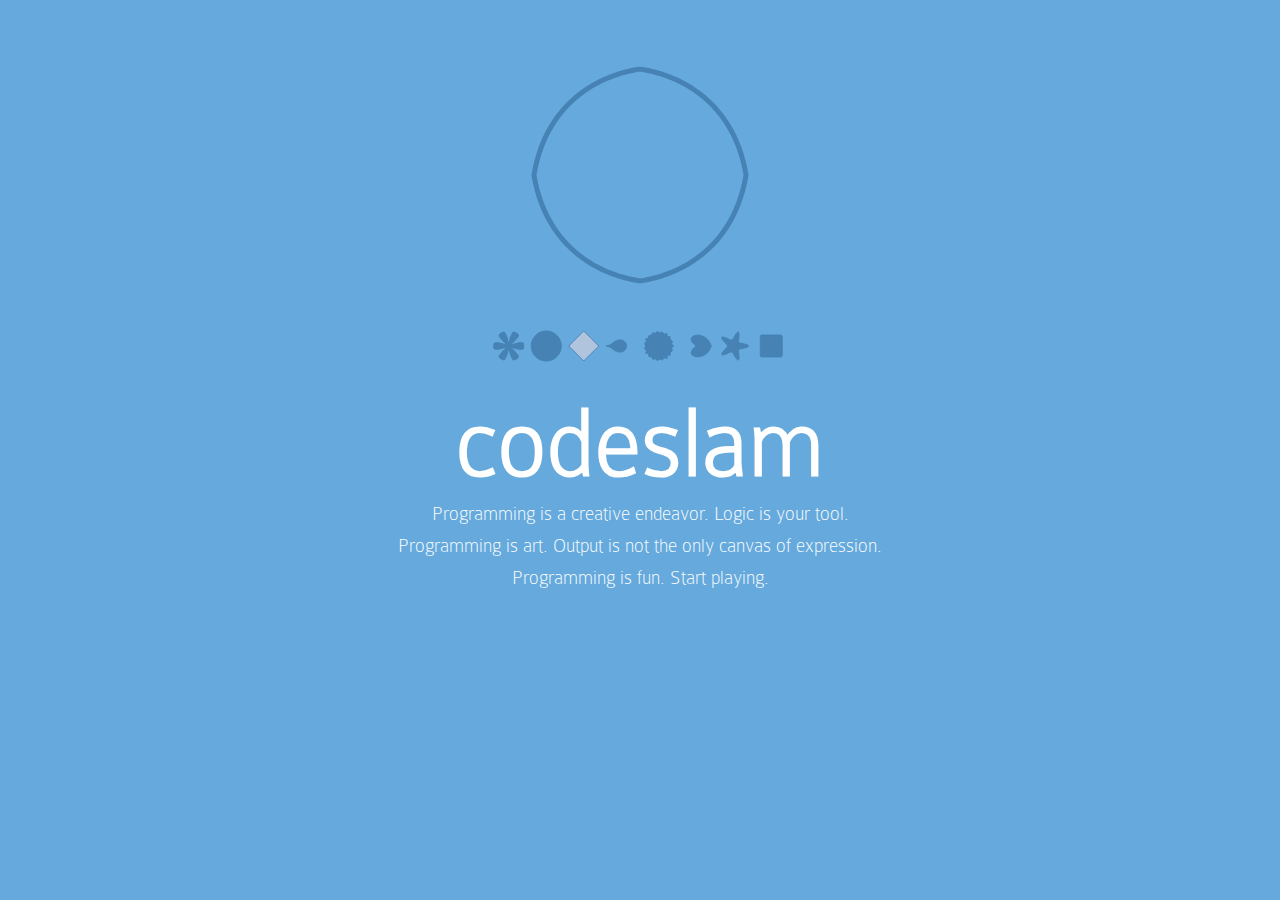
==== index.html @ 7a0880fe "expose credit2" ====
<!--
top animation modified from the following blocks using d3.js
http://bl.ocks.org/mbostock/1021103
http://bl.ocks.org/mbostock/1020902
http://bl.ocks.org/mbostock/3081153
-->

<!DOCTYPE html>
<html lang="en">

<head>

    <meta charset="utf-8">
    <meta http-equiv="X-UA-Compatible" content="IE=edge">
    <meta name="viewport" content="width=device-width,initial-scale=1">
    <meta name="description" content="">
    <meta name="author" content="">

    <title>codeslam</title>
    <link href="css/bootstrap.min.css" rel="stylesheet">
    <link href="css/grayscale.css" rel="stylesheet">
    <link href="font-awesome/css/font-awesome.min.css" rel="stylesheet" type="text/css">

    <!-- HTML5 Shim and Respond.js IE8 support of HTML5 elements and media queries -->
    <!-- WARNING: Respond.js doesn't work if you view the page via file:// -->
    <!--[if lt IE 9]>
        <script src="https://oss.maxcdn.com/libs/html5shiv/3.7.0/html5shiv.js"></script>
        <script src="https://oss.maxcdn.com/libs/respond.js/1.4.2/respond.min.js"></script>
    <![endif]-->

</head>

<body id="page-top" data-spy="scroll" data-target=".navbar-fixed-top">

  <!--<nav class="navbar navbar-custom navbar-fixed-top" role="navigation">
        <div class="container">
            <div class="navbar-header">

                <button type="button" class="navbar-toggle" data-toggle="collapse" data-target=".navbar-main-collapse">
                    <i class="fa fa-bars"></i>
                </button>
                <a id="main" class="navbar-brand page-scroll" href="#">
                    codeslam
                </a>


            </div>



            <div class="collapse navbar-collapse navbar-right navbar-main-collapse">
                <ul class="nav navbar-nav">
                    <li class="hidden active">
                        <a href="#page-top"></a>
                    </li>
                    <li>
                        <a class="page-scroll" href="#" id="log">.log()</a>
                    </li>


                </ul>
            </div>



        </div>

    </nav> -->

<div class="main">
<svg class="intro-svg"></svg>
    <section class="intro">

        <div class="intro-body">
            <div class="container">
              <div class="row">
                <div class="col-md-12">
                  <svg class="small"></svg>
                </div>
              </div>
              <div class="row">
                  <div class="col-md-12">
                      <div id="controls">
                      </div>
                  </div>
              </div>
                <div class="row">
                    <div class="col-md-12">
                        <h1 class="brand-heading">codeslam</h1>
                        <!--<p class="intro-text"><span data-container="body" data-toggle="popover" data-placement="bottom"
                          data-content="stop taking coding so seriously. have fun.">interactive code experiences</span></p>-->
                          <div class="intro-text-no"></div>

                    </div>
                </div>

                <div class="row stuff" style="">
                  <div class="col-md-12">
                    <p>
                      Programming is a creative endeavor.  Logic is your tool.
                      <br>
                      Programming is art.  Output is not the only canvas of expression.
                      <br>
                      Programming is fun.  Start playing.
                    </p>
                  </div>
                </div>

                <div class="row stuff" style="display:none;">
                  <div class="col-md-12">
                      <p>If you are interested in making code fun, email me <a href="mailto:geo@codeslam.io">geo@codeslam.io</a></p>
                    <p>Sign up with your email to find out when codeslams are here.</p>
                    <!-- Begin MailChimp Signup Form -->
<link href="//cdn-images.mailchimp.com/embedcode/slim-081711.css" rel="stylesheet" type="text/css">
<style type="text/css">
#mc_embed_signup input.button {
  width: auto;
  height: 46px;
  background: #FFDA6C;
  font-family: inherit;
  font-weight: bold;
  color: grey;
  letter-spacing: 1px;
  border-radius: 0 5px 5px 0;
  cursor: pointer;
  transition: background .3s ease-in-out;
  display: inline-block;
  margin:0 auto;
  clear:none;

}
#mc_embed_signup .button:hover {
  background-color:lightsteelblue;
}
#mc_embed_signup{
  text-align: center;
  min-width:300px;
}
#mc_embed_signup input.email{
  max-width:200px;
  width: 75%;
  background: #FDFCFB;
  font-family: inherit;
  color: #737373;
  letter-spacing: 1px;
  text-indent: 5%;
  border-radius: 5px 0 0 5px;
  height: 46px;
  display: inline-block;
  margin:0 auto;
  clear:none;
  border: 1px solid #FFDA6C;
}

input:focus {
  outline: none;
  outline: 1px solid #FFDA6C;
  box-shadow: 0 0 2px #FFDA6C;
}

#mc_embed_signup {
  padding:0;
  margin:0 auto;
  align-items: center;
  text-align:center;
  width:50%;
}
#mc_embed_signup form {
  padding:0;
  margin:0 auto;
  text-align:center;
}
footer {
  height:50px;
}
/* Add your own MailChimp form style overrides in your site stylesheet or in this style block.
   We recommend moving this block and the preceding CSS link to the HEAD of your HTML file. */
</style>
<div  id="mc_embed_signup">
<form action="//codeslam.us11.list-manage.com/subscribe/post?u=e2e5a04852a30d93a8734a602&amp;id=2d6df73d73" method="post" id="mc-embedded-subscribe-form" name="mc-embedded-subscribe-form" class="validate" target="_blank" novalidate>
  <span style="float:left;position: absolute; left: -5000px;">
    <input type="text" name="b_e2e5a04852a30d93a8734a602_2d6df73d73" tabindex="-1" value="">
  </span>
<input type="email" value="" name="EMAIL" class="email" id="mce-EMAIL" placeholder="email" required>

  <input type="submit" value="Subscribe" name="subscribe" id="mc-embedded-subscribe" class="button">
</form>
</div>

<!--End mc_embed_signup-->

                  </div>

            </div>
        </div>

        <footer>

        </footer>

    </section>
  </div>
  <div class="content">

  </div>





    <!-- jQuery -->
    <script src="js/jquery.js"></script>
    <script src="js/bootstrap.min.js"></script>
    <script src="js/jquery.easing.min.js"></script>

    <script src="js/d3.min.js"></script>
    <script src="js/superformula.js"></script>
    <script src="js/dat.gui.js"></script>
<script>

$(document).ready(function() {
  setTimeout(function() {
    $(".intro-text-no").addClass("intro-text-doit")
    $(".stuff").fadeIn()
  },1500)
})


$("[data-toggle=popover]").popover();
//mod from http://bl.ocks.org/mbostock/3081153 and http://bl.ocks.org/mbostock/1020902
//http://bl.ocks.org/mbostock/1021103
//

    parameters = ['m','n1','n2','n3','a','b']
    var shape = function(s) {

        parameters.forEach(function(p){
            this["_"+p] = 10.0
        })
    }
    parameters.forEach(function(p) {
        Object.defineProperty(shape.prototype,p, {
            get:function(){
                prop = this["_"+p]
                return typeof(prop) != 'undefined' ? prop : 10.0
            },
            set:function(x){this["_"+p] = x}
        })

    })

    window.selected = null
    window.onload = function() {
        var s = new shape()
        var gui = new dat.GUI({autoPlace:false, width:"100%"})
        dat.GUI.toggleHide();
        document.getElementById('controls').appendChild(gui.domElement)
        parameters.forEach(function(p) {
            var controller = gui.add(s,p).min(-10).max(20).step(0.001)

            controller.onChange(function(v) {
              //console.log(window.selected)
                //t = d3.superformulaTypes[window.selected]
                n = d3.superformula().size(size*50).segments(250).type(window.selected)
                d = n.param(p,v)
                d3.select(".big").transition().duration(0).attr("d", d)


                    data = d3.superformulaObjects[window.selected]
                    data[p] = v


                d3.select("#"+window.selected).transition().duration(0).attr("d",d.size(size))




            })
        })

       $('.close-button').hide()


var size = window.innerHeight/2;
var svg = d3.select(".intro-svg")
    .attr("width", window.innerWidth)
    .attr("height", size/1.5)
    //.attr("top", 0)
    //.attr("left",0)



    var x = d3.scale.ordinal()
        .domain(d3.superformulaTypes)
        .rangePoints([0, 300], 1);

    var big = d3.superformula()
        .type("circle")
        .size(size * 50)
        .segments(250);


svgtranslatey = size/3+25
    var path = svg.append("path")
        .attr("class", "big")
.attr("transform", "translate("+window.innerWidth/2+","+svgtranslatey+")")
        .attr("d", big)
        .attr("stroke",'steelblue')
        .attr("fill","transparent")
        .attr("stroke-width","5px")

        var small = d3.superformula()
            .type(function(d) { return d; })
            .size(size);

hide = true
  d3.select(".small").attr("width",300).attr("height",75).selectAll("a")
    .data(d3.superformulaTypes)
  .enter().append("a")
    .attr("transform", function(d, i) { return "translate("+ x(d) + ",40)"; })
  .append("path").attr("id", String)
    .attr("class", "small smallo")
    .attr("d", small)
    .on("mousedown", function() { d3.select(this).style("fill", "aliceblue"); })
    .on("mouseup", function() { d3.select(this).style("fill", null); })
    .on("click", function(d) {
      d3.select(".big").transition().duration(1000).attr("d", big.type(d))
      parameters.forEach(function(p) {
          data = d3.superformulaObjects[d]
          s[p] = data[p]
      })
      gui.__controllers.forEach(function(g){
          g.updateDisplay()
      })
      window.selected = d
      d3.selectAll(".smallo").style("fill","steelblue")
      d3.select("#"+window.selected).style("fill","lightsteelblue")

      $("#controls").slideFadeToggle()

      //console.log("clock")
        if(hide) {
            window.loopit=false

            hide=false
        }
        else{
            window.loopit=true
            ii = d3.superformulaTypes.indexOf(window.selected)
            loop()
            hide=true
        }


    });

    window.ii = d3.superformulaTypes.indexOf("circle")+1;
    window.loopit=true
    function loop() {

        ii = window.ii
        if(window.loopit) {

          d = d3.superformulaTypes[ii]
          d2 = d3.superformulaTypes[(ii==0)?d3.superformulaTypes.length-1:ii-1]
          window.selected = d
          n = d3.superformula().size(size*50).segments(250).type(d)

          parameters.forEach(function(p) {
              data = d3.superformulaObjects[d]
              s[p] = data[p]
          })

          gui.__controllers.forEach(function(g){
              g.updateDisplay()
          })

          d3.selectAll(".smallo").style("fill","steelblue")
          d3.select("#"+window.selected).style("fill","lightsteelblue")

          d3.select(".big").transition().delay(350).duration(1000).attr("d",n)
          .delay(350)
            .each("end", loop);
            ii = (ii+1 == d3.superformulaTypes.length) ? 0 : ii+1;
        }
    }
    loop()

        window.onresize = function() {
          var size = window.innerHeight/2;
          svgtranslatey = size/3+25
      path.attr("transform", "translate("+window.innerWidth/2+","+svgtranslatey+")")
      var size = window.innerHeight/2;
      var svg = d3.select(".intro-svg")
          .attr("width", window.innerWidth)
          .attr("height", size/1.5)
    }


    $.fn.slideFadeToggle  = function(speed, easing, callback) {
            return this.animate({opacity: 'toggle', height: 'toggle'}, speed, easing, callback);
    };

        $("#controls").hide()
        $(".content").hide()





$('.navbar-collapse ul li a').click(function() {
    $('.navbar-toggle:visible').click();
});

var CodeSlam = function() {
  console.log("top animation modifed from d3.js blocks\nhttp://bl.ocks.org/mbostock/1021103\nhttp://bl.ocks.org/mbostock/1020902\nhttp://bl.ocks.org/mbostock/3081153")
  //console.log("codeslam functions", ["main", "log"])
}

CodeSlam.prototype.log = function() {
  $(".main").fadeOut("fast", function() {
    $(".content").html("<div class='container'><h1>.log()</h1><h3>if(codeslam.log().length === 0) {</h3><h3> return \"codeslams are coming\"</h3><h3>}</h3></div>")
    $(".content").fadeIn()
  })
  return this;
}

CodeSlam.prototype.main = function(d) {
  if (typeof(d) !== 'undefined') {
    window.ii = d
  }
  else {
    //loop()
  }
  $(".content").fadeOut("fast", function() {
    $(".main").fadeIn("fast")
  })
  return this;
}

codeslam = new CodeSlam()

$("#log").click(function() {
  codeslam.log()
})
$("#main").click(function() {
  codeslam.main();
})


}





</script>

<script>
  (function(i,s,o,g,r,a,m){i['GoogleAnalyticsObject']=r;i[r]=i[r]||function(){
  (i[r].q=i[r].q||[]).push(arguments)},i[r].l=1*new Date();a=s.createElement(o),
  m=s.getElementsByTagName(o)[0];a.async=1;a.src=g;m.parentNode.insertBefore(a,m)
  })(window,document,'script','//www.google-analytics.com/analytics.js','ga');

  ga('create', 'UA-44943218-1', 'auto');
  ga('send', 'pageview');

</script>

</body>

</html>
---- css/grayscale.css ----
/*!
 * Start Bootstrap - Grayscale Bootstrap Theme (http://startbootstrap.com)
 * Code licensed under the Apache License v2.0.
 * For details, see http://www.apache.org/licenses/LICENSE-2.0.
 */
.content{
  margin-top:70px;
}
.popover-content{
  color:#000;
  font-family: "Colaborate-Thin","Helvetica Neue", Helvetica, sans-serif;
}
.intro-svg{
  min-height: 225px;
}
.main{
  padding-top:0px;
}
.navbar-custom{
  background-color: rgba(0, 0, 0, 0.2);
}
 .navbar-center {

         text-align: center; /* Set this */


         padding-bottom: 0;

 }

 .nav.nav-center {
    display: inline-block;
    left: 0;
    right: 0;
    margin:0;
    float:none;
}
.navbar-nav>li {
        float: none;
}

 .navbar-nav {
    display: inline-block;
    float: none;
    margin: 0;
}

 .small {
   stroke:steelblue;
   fill: steelblue;
   cursor:pointer;
 }



 .small:hover {
   stroke: steelblue;
   fill: lightsteelblue;
 }

 /*svg{
   position:absolute;
 }*/
.intro-body{
  z-index: 100;
}





.intro-text-no {
  content: "";
  position: absolute;
  width: 50%;
  height: 2px;
  bottom: 0;
  left: 25%;
  background-color: #fff;
  visibility: hidden;
  -webkit-transform: scaleX(0);
  transform: scaleX(0);
  -webkit-transition: all 0.3s ease-in-out 0s;
  transition: all 0.3s ease-in-out 0s;
}
.intro-text-doit {
  visibility: visible;
  -webkit-transform: scaleX(1);
  transform: scaleX(1);
}

.brand-heading {
  margin:0px;
}

 @font-face {
      font-family: "Colaborate-Thin";
      src: url("../fonts/Colaborate/ColabThi.otf");
    }
    @font-face {
         font-family: "Colaborate-Bold";
         src: url("../fonts/Colaborate/ColabBol.otf");
       }
       @font-face {
            font-family: "Colaborate";
            src: url("../fonts/Colaborate/ColabReg.otf");
          }

.logo {
  font-family: "Colaborate-Thin","Helvetica Neue", Helvetica, sans-serif;
  text-transform: lowercase;
}



body {
    width: 100%;
    height: 100%;
    font-family: "Colaborate-Thin","Helvetica Neue",Helvetica,Arial,sans-serif;
    color: #fff;
  background-color: #6ad;
}

html {
    width: 100%;
    height: 100%;
}

h1,
h2,
h3,
h4,
h5,
h6 {
    margin: 0 0 35px;
    font-family: "Colaborate-Thin","Helvetica Neue",Helvetica,Arial,sans-serif;
    font-weight: 700;
    letter-spacing: 1px;
}

p {
    margin: 0 0 25px;
    font-size: 18px;
    line-height: 1.5;
}

@media(min-width:768px) {
    p {
        margin: 0 0 35px;
        font-size: 20px;
        line-height: 1.6;
    }
}

a {
    color: #F2FF00;
    font-size: 20px;
    -webkit-transition: all .2s ease-in-out;
    -moz-transition: all .2s ease-in-out;
    transition: all .2s ease-in-out;
}

a:hover,
a:focus {
    text-decoration: none;
    color: #ee0;
}

.light {
    font-weight: 400;
}

.navbar-custom {
    margin-bottom: 0;
    border-bottom: 1px solid rgba(255,255,255,.3);
    text-transform: lowercase;
    font-family: "Colaborate","Helvetica Neue",Helvetica,Arial,sans-serif;


}

.navbar-custom .navbar-brand {
    font-weight: 700;
}

.navbar-custom .navbar-brand:focus {
    outline: 0;
}

.navbar-custom .navbar-brand .navbar-toggle {
    padding: 4px 6px;
    font-size: 20px;
    color: #fff;
}
.navbar-brand {
  font-size: 20px;
}

nav a {
  font-size: 20px;
}

.navbar-custom .navbar-brand .navbar-toggle:focus,
.navbar-custom .navbar-brand .navbar-toggle:active {
    outline: 0;
}

.navbar-custom a {
    color: #F2FF00;
}

.navbar-custom .nav li a {
    -webkit-transition: all .3s ease-in-out;
    -moz-transition: all .3s ease-in-out;
    transition: all .3s ease-in-out;
}

.navbar-custom .nav li a:hover {
    outline: 0;
    color: rgba(255,255,255,.8);
    background-color: transparent;
}

.navbar-custom .nav li a:focus,
.navbar-custom .nav li a:active {
    outline: 0;
    background-color: transparent;
}

.navbar-custom .nav li.active {
    outline: 0;
}

.navbar-custom .nav li.active a {
    background-color: rgba(255,255,255,.3);
}

.navbar-custom .nav li.active a:hover {
    color: #fff;
}

@media(min-width:768px) {
    .navbar-custom {
        padding: 5px 0;
        border-bottom: 0;
        letter-spacing: 1px;

        -webkit-transition: background .5s ease-in-out,padding .5s ease-in-out;
        -moz-transition: background .5s ease-in-out,padding .5s ease-in-out;
        transition: background .5s ease-in-out,padding .5s ease-in-out;
    }

    .navbar-custom.top-nav-collapse {
        padding: 0;
        border-bottom: 1px solid rgba(255,255,255,.3);

    }
}

.intro {
    display: table;
    width: 100%;


    padding:  0;
    text-align: center;
    color: #fff;

}



.intro .intro-body {
    /*display: table-cell;*/
    vertical-align: middle;
}

.intro .intro-body .brand-heading {
    font-size: 40px;
}

.intro .intro-body .intro-text {
    font-size: 18px;
}

@media(min-width:768px) {
    .intro {

        padding: 0;
    }

    .intro .intro-body .brand-heading {
        font-size: 100px;
    }

    .intro .intro-body .intro-text {
        font-size: 26px;
    }
}

.btn-circle {
    width: 70px;
    height: 70px;
    margin-top: 15px;
    padding: 7px 16px;
    border: 2px solid #fff;
    border-radius: 100%!important;
    font-size: 40px;
    color: #fff;
    background: 0 0;
    -webkit-transition: background .3s ease-in-out;
    -moz-transition: background .3s ease-in-out;
    transition: background .3s ease-in-out;
}

.btn-circle:hover,
.btn-circle:focus {
    outline: 0;
    color: #fff;
    background: rgba(255,255,255,.1);
}

.btn-circle i.animated {
    -webkit-transition-property: -webkit-transform;
    -webkit-transition-duration: 1s;
    -moz-transition-property: -moz-transform;
    -moz-transition-duration: 1s;
}

.btn-circle:hover i.animated {
    -webkit-animation-name: pulse;
    -moz-animation-name: pulse;
    -webkit-animation-duration: 1.5s;
    -moz-animation-duration: 1.5s;
    -webkit-animation-iteration-count: infinite;
    -moz-animation-iteration-count: infinite;
    -webkit-animation-timing-function: linear;
    -moz-animation-timing-function: linear;
}

@-webkit-keyframes pulse {
    0% {
        -webkit-transform: scale(1);
        transform: scale(1);
    }

    50% {
        -webkit-transform: scale(1.2);
        transform: scale(1.2);
    }

    100% {
        -webkit-transform: scale(1);
        transform: scale(1);
    }
}

@-moz-keyframes pulse {
    0% {
        -moz-transform: scale(1);
        transform: scale(1);
    }

    50% {
        -moz-transform: scale(1.2);
        transform: scale(1.2);
    }

    100% {
        -moz-transform: scale(1);
        transform: scale(1);
    }
}

.content-section {
    padding-top: 100px;
}

.download-section {
    width: 100%;
    padding: 50px 0;
    color: #fff;
    background: url(../img/downloads-bg.jpg) no-repeat center center scroll;
    background-color: #000;
    -webkit-background-size: cover;
    -moz-background-size: cover;
    background-size: cover;
    -o-background-size: cover;
}

#map {
    width: 100%;
    height: 200px;
    margin-top: 100px;
}

@media(min-width:767px) {
    .content-section {
        padding-top: 250px;
    }

    .download-section {
        padding: 100px 0;
    }

    #map {
        height: 400px;
        margin-top: 250px;
    }
}

.btn {
    border-radius: 0;
    text-transform: uppercase;
    font-family: Montserrat,"Helvetica Neue",Helvetica,Arial,sans-serif;
    font-weight: 400;
    -webkit-transition: all .3s ease-in-out;
    -moz-transition: all .3s ease-in-out;
    transition: all .3s ease-in-out;
}

.btn-default {
    border: 1px solid #42dca3;
    color: #42dca3;
    background-color: transparent;
}

.btn-default:hover,
.btn-default:focus {
    border: 1px solid #42dca3;
    outline: 0;
    color: #000;
    background-color: #42dca3;
}

ul.banner-social-buttons {
    margin-top: 0;
}

@media(max-width:1199px) {
    ul.banner-social-buttons {
        margin-top: 15px;
    }
}

@media(max-width:767px) {
    ul.banner-social-buttons li {
        display: block;
        margin-bottom: 20px;
        padding: 0;
    }

    ul.banner-social-buttons li:last-child {
        margin-bottom: 0;
    }
}

footer {

}

footer p {
    margin: 0;
}



body {

}
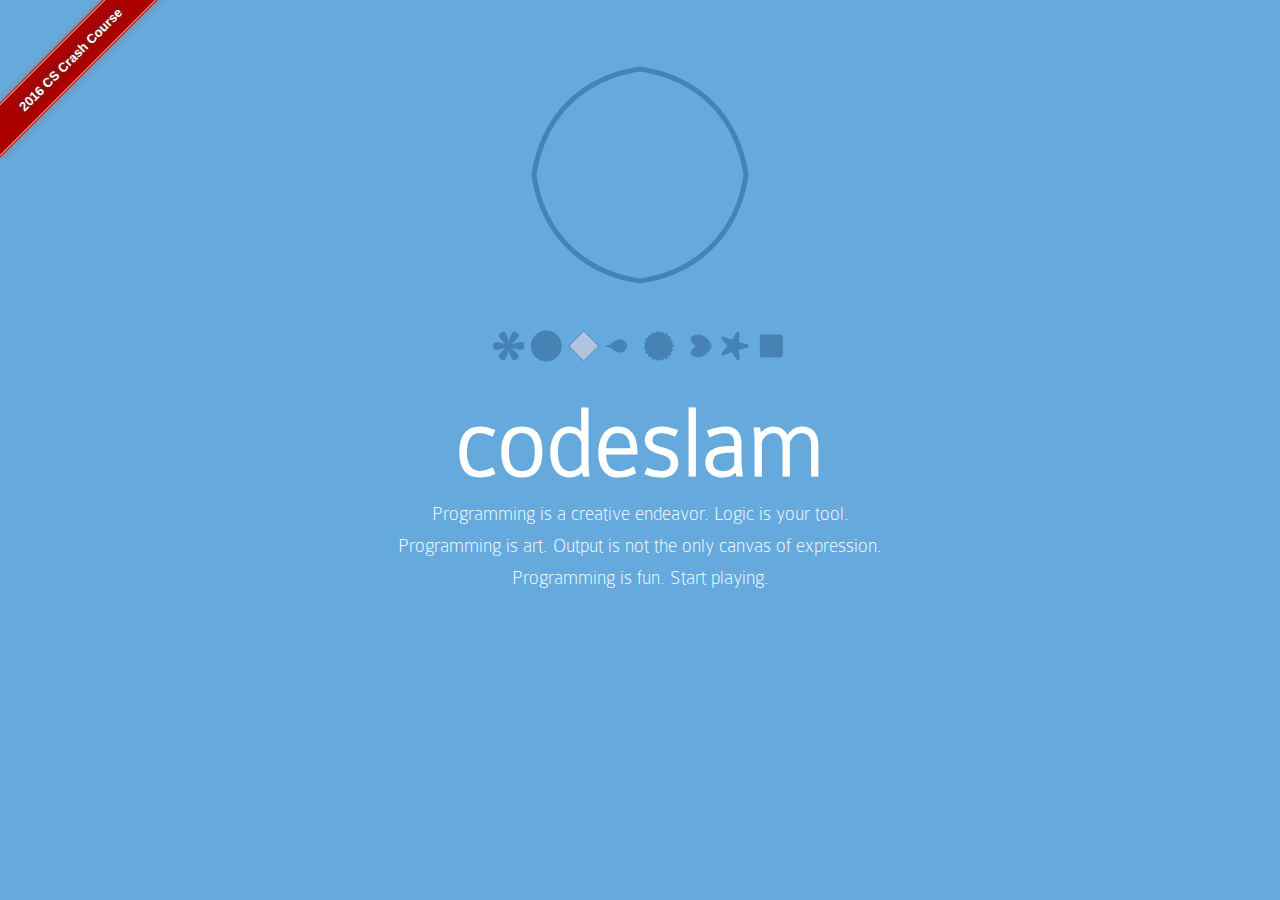
==== commit 20847000: "crash index" ====
--- a/index.html
+++ b/index.html
@@ -27,6 +27,40 @@
         <script src="https://oss.maxcdn.com/libs/html5shiv/3.7.0/html5shiv.js"></script>
         <script src="https://oss.maxcdn.com/libs/respond.js/1.4.2/respond.min.js"></script>
     <![endif]-->
+    <style>
+    .ribbon {
+      font-size: 16px;
+      background-color: #a00;
+      overflow: hidden;
+      white-space: nowrap;
+      /* top left corner */
+      position: absolute;
+      left: -50px;
+      top: 40px;
+      /* 45 deg ccw rotation */
+      -webkit-transform: rotate(-45deg);
+         -moz-transform: rotate(-45deg);
+          -ms-transform: rotate(-45deg);
+           -o-transform: rotate(-45deg);
+              transform: rotate(-45deg);
+      /* shadow */
+      -webkit-box-shadow: 0 0 10px #888;
+         -moz-box-shadow: 0 0 10px #888;
+              box-shadow: 0 0 10px #888;
+    }
+    .ribbon a {
+      border: 1px solid #faa;
+      color: #fff;
+      display: block;
+      font: bold 81.25% 'Helvetica Neue', Helvetica, Arial, sans-serif;
+      margin: 1px 0;
+      padding: 10px 50px;
+      text-align: center;
+      text-decoration: none;
+      /* shadow */
+      text-shadow: 0 0 5px #444;
+    }
+</style>
 
 </head>
 
@@ -66,6 +100,9 @@
         </div>
 
     </nav> -->
+    <div class="ribbon">
+      <a href="/crash">2016 CS Crash Course</a>
+    </div>
 
 <div class="main">
 <svg class="intro-svg"></svg>
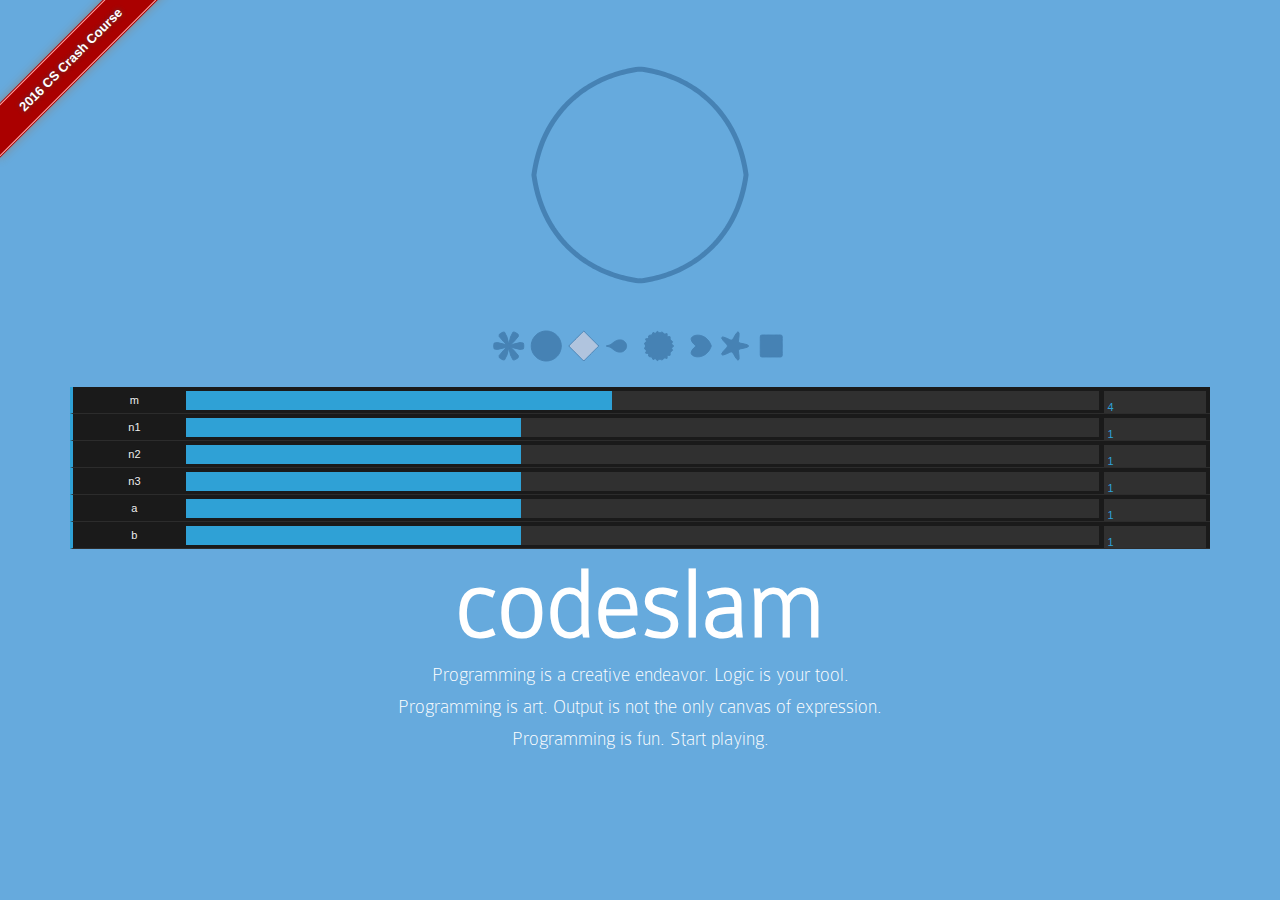
==== commit d9537da2: "slide" ====
--- a/index.html
+++ b/index.html
@@ -260,6 +260,9 @@
     $(".intro-text-no").addClass("intro-text-doit")
     $(".stuff").fadeIn()
   },1500)
+  setTimeout(function() {
+    $("#controls").slideFadeToggle()
+  },1000)
 })
 
 
@@ -438,7 +441,7 @@
             return this.animate({opacity: 'toggle', height: 'toggle'}, speed, easing, callback);
     };
 
-        $("#controls").hide()
+        //$("#controls").hide()
         $(".content").hide()
 
 
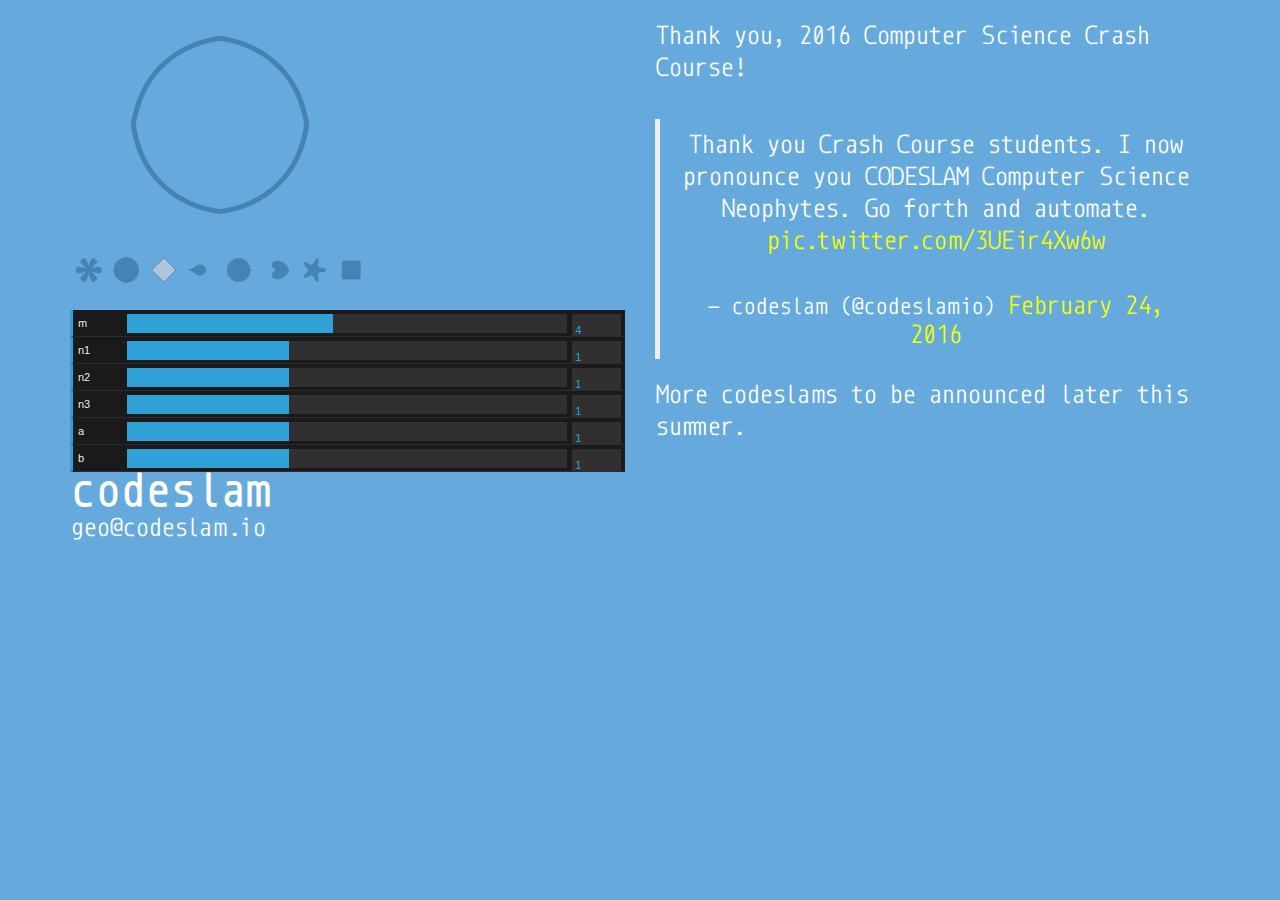
==== commit f49d6fa5: "update" ====
--- a/index.html
+++ b/index.html
@@ -18,6 +18,7 @@
 
     <title>codeslam</title>
     <link href="css/bootstrap.min.css" rel="stylesheet">
+    <link href="css/monoid.css" rel="stylesheet">
     <link href="css/grayscale.css" rel="stylesheet">
     <link href="font-awesome/css/font-awesome.min.css" rel="stylesheet" type="text/css">
 
@@ -64,90 +65,34 @@
 
 </head>
 
-<body id="page-top" data-spy="scroll" data-target=".navbar-fixed-top">
-
-  <!--<nav class="navbar navbar-custom navbar-fixed-top" role="navigation">
-        <div class="container">
-            <div class="navbar-header">
-
-                <button type="button" class="navbar-toggle" data-toggle="collapse" data-target=".navbar-main-collapse">
-                    <i class="fa fa-bars"></i>
-                </button>
-                <a id="main" class="navbar-brand page-scroll" href="#">
-                    codeslam
-                </a>
-
-
-            </div>
-
-
-
-            <div class="collapse navbar-collapse navbar-right navbar-main-collapse">
-                <ul class="nav navbar-nav">
-                    <li class="hidden active">
-                        <a href="#page-top"></a>
-                    </li>
-                    <li>
-                        <a class="page-scroll" href="#" id="log">.log()</a>
-                    </li>
-
-
-                </ul>
-            </div>
-
-
-
-        </div>
-
-    </nav> -->
-    <div class="ribbon">
-      <a href="/crash">2016 CS Crash Course</a>
+<body id="page-top">
+
+<div class="container">
+  <div class="row">
+    <div class="col-md-6">
+      <svg class="intro-svg"></svg>
+      <svg class="small"></svg>
+      <div id="controls"></div>
+      <h1 class="brand-heading">codeslam</h1>
+      <p>geo@codeslam.io</p>
     </div>
 
-<div class="main">
-<svg class="intro-svg"></svg>
-    <section class="intro">
-
-        <div class="intro-body">
-            <div class="container">
-              <div class="row">
-                <div class="col-md-12">
-                  <svg class="small"></svg>
-                </div>
-              </div>
-              <div class="row">
-                  <div class="col-md-12">
-                      <div id="controls">
-                      </div>
-                  </div>
-              </div>
-                <div class="row">
-                    <div class="col-md-12">
-                        <h1 class="brand-heading">codeslam</h1>
-                        <!--<p class="intro-text"><span data-container="body" data-toggle="popover" data-placement="bottom"
-                          data-content="stop taking coding so seriously. have fun.">interactive code experiences</span></p>-->
-                          <div class="intro-text-no"></div>
-
-                    </div>
-                </div>
-
-                <div class="row stuff" style="">
-                  <div class="col-md-12">
-                    <p>
-                      Programming is a creative endeavor.  Logic is your tool.
-                      <br>
-                      Programming is art.  Output is not the only canvas of expression.
-                      <br>
-                      Programming is fun.  Start playing.
-                    </p>
-                  </div>
-                </div>
-
-                <div class="row stuff" style="display:none;">
+    <div class="col-md-6">
+      <br>
+      <p>Thank you, 2016 Computer Science Crash Course!</p>
+      <center><blockquote class="twitter-tweet" data-lang="en"><p lang="en" dir="ltr">Thank you Crash Course students. I now pronounce you CODESLAM Computer Science Neophytes. Go forth and automate. <a href="https://t.co/3UEir4Xw6w">pic.twitter.com/3UEir4Xw6w</a></p>&mdash; codeslam (@codeslamio) <a href="https://twitter.com/codeslamio/status/702338751209578496">February 24, 2016</a></blockquote>
+<script async src="//platform.twitter.com/widgets.js" charset="utf-8"></script></center>
+      <p>More codeslams to be announced later this summer.</p>
+
+    </div>
+  </div>
+</div>
+
+              <!--  <div class="row stuff" style="display:none;">
                   <div class="col-md-12">
                       <p>If you are interested in making code fun, email me <a href="mailto:geo@codeslam.io">geo@codeslam.io</a></p>
                     <p>Sign up with your email to find out when codeslams are here.</p>
-                    <!-- Begin MailChimp Signup Form -->
+
 <link href="//cdn-images.mailchimp.com/embedcode/slim-081711.css" rel="stylesheet" type="text/css">
 <style type="text/css">
 #mc_embed_signup input.button {
@@ -222,24 +167,9 @@
 
   <input type="submit" value="Subscribe" name="subscribe" id="mc-embedded-subscribe" class="button">
 </form>
-</div>
+</div>-->
 
 <!--End mc_embed_signup-->
-
-                  </div>
-
-            </div>
-        </div>
-
-        <footer>
-
-        </footer>
-
-    </section>
-  </div>
-  <div class="content">
-
-  </div>
 
 
 
@@ -321,14 +251,12 @@
        $('.close-button').hide()
 
 
-var size = window.innerHeight/2;
+var size = window.innerHeight/3;
 var svg = d3.select(".intro-svg")
-    .attr("width", window.innerWidth)
+    .attr("width", window.innerWidth/2)
     .attr("height", size/1.5)
     //.attr("top", 0)
     //.attr("left",0)
-
-
 
     var x = d3.scale.ordinal()
         .domain(d3.superformulaTypes)
@@ -343,7 +271,7 @@
 svgtranslatey = size/3+25
     var path = svg.append("path")
         .attr("class", "big")
-.attr("transform", "translate("+window.innerWidth/2+","+svgtranslatey+")")
+.attr("transform", "translate("+size/2+","+svgtranslatey+")")
         .attr("d", big)
         .attr("stroke",'steelblue')
         .attr("fill","transparent")
--- a/css/monoid.css
+++ b/css/monoid.css
@@ -0,0 +1,4 @@
+@font-face {
+ font-family: "Monoid";
+ src: url("../fonts/Monoid-Regular.ttf");
+}
--- a/css/grayscale.css
+++ b/css/grayscale.css
@@ -8,7 +8,7 @@
 }
 .popover-content{
   color:#000;
-  font-family: "Colaborate-Thin","Helvetica Neue", Helvetica, sans-serif;
+  font-family: "Monoid","Helvetica Neue", Helvetica, sans-serif;
 }
 .intro-svg{
   min-height: 225px;
@@ -107,7 +107,7 @@
           }
 
 .logo {
-  font-family: "Colaborate-Thin","Helvetica Neue", Helvetica, sans-serif;
+  font-family: "Monoid","Helvetica Neue", Helvetica, sans-serif;
   text-transform: lowercase;
 }
 
@@ -116,7 +116,7 @@
 body {
     width: 100%;
     height: 100%;
-    font-family: "Colaborate-Thin","Helvetica Neue",Helvetica,Arial,sans-serif;
+    font-family: "Monoid","Helvetica Neue",Helvetica,Arial,sans-serif;
     color: #fff;
   background-color: #6ad;
 }
@@ -133,14 +133,14 @@
 h5,
 h6 {
     margin: 0 0 35px;
-    font-family: "Colaborate-Thin","Helvetica Neue",Helvetica,Arial,sans-serif;
+    font-family: "Monoid","Helvetica Neue",Helvetica,Arial,sans-serif;
     font-weight: 700;
     letter-spacing: 1px;
 }
 
 p {
     margin: 0 0 25px;
-    font-size: 18px;
+    font-size: 12px;
     line-height: 1.5;
 }
 
@@ -174,7 +174,7 @@
     margin-bottom: 0;
     border-bottom: 1px solid rgba(255,255,255,.3);
     text-transform: lowercase;
-    font-family: "Colaborate","Helvetica Neue",Helvetica,Arial,sans-serif;
+    font-family: "Monoid","Helvetica Neue",Helvetica,Arial,sans-serif;
 
 
 }
@@ -208,7 +208,7 @@
 .navbar-custom a {
     color: #F2FF00;
 }
-
+c
 .navbar-custom .nav li a {
     -webkit-transition: all .3s ease-in-out;
     -moz-transition: all .3s ease-in-out;
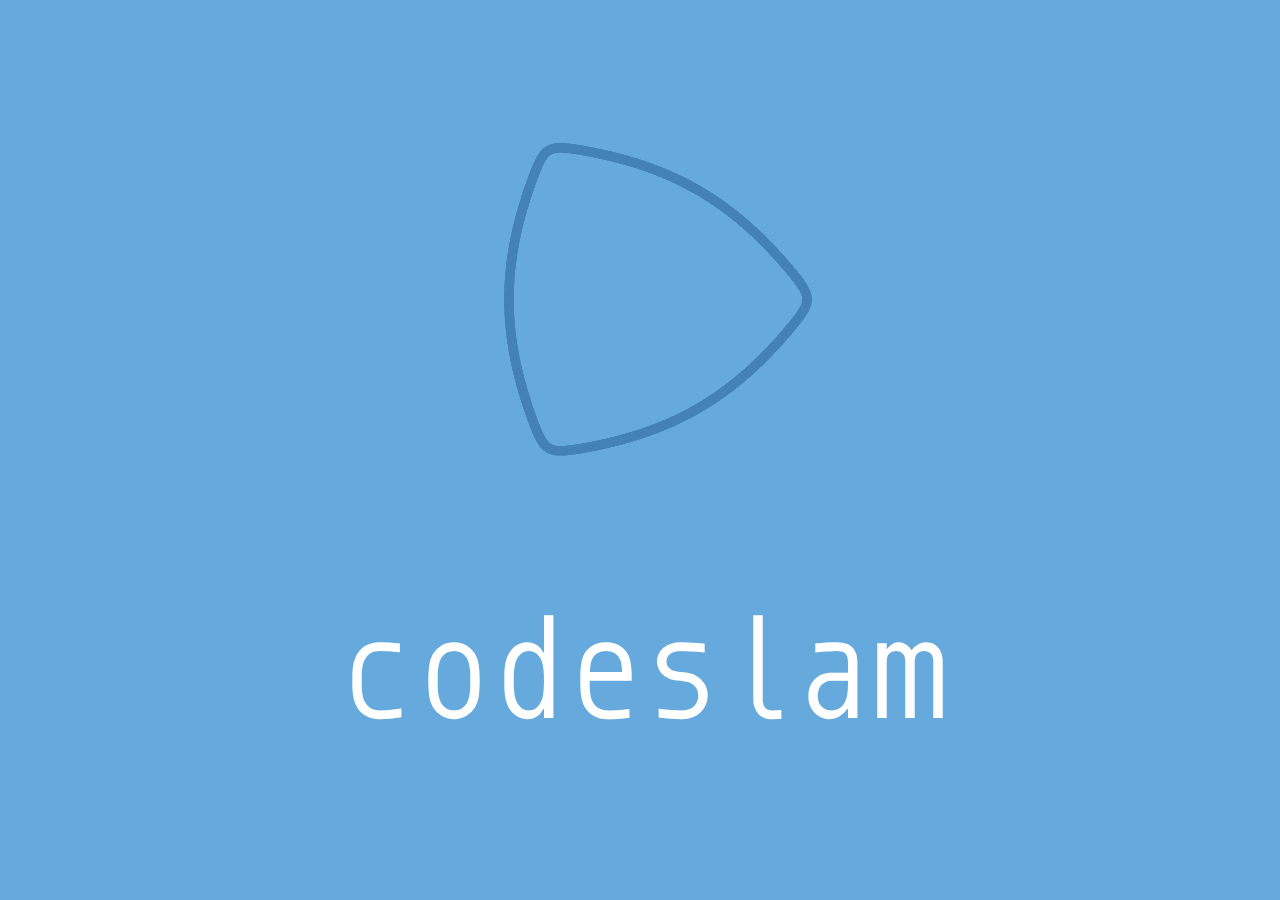
==== commit f642deaf: "newpage" ====
--- a/index.html
+++ b/index.html
@@ -69,21 +69,11 @@
 
 <div class="container">
   <div class="row">
-    <div class="col-md-6">
-      <svg class="intro-svg"></svg>
-      <svg class="small"></svg>
-      <div id="controls"></div>
+    <div class="col-md-12 text-center">
+      <a href="play.html">
+        <img src="img/logo2.png">
+      </a>
       <h1 class="brand-heading">codeslam</h1>
-      <p>geo@codeslam.io</p>
-    </div>
-
-    <div class="col-md-6">
-      <br>
-      <p>Thank you, 2016 Computer Science Crash Course!</p>
-      <center><blockquote class="twitter-tweet" data-lang="en"><p lang="en" dir="ltr">Thank you Crash Course students. I now pronounce you CODESLAM Computer Science Neophytes. Go forth and automate. <a href="https://t.co/3UEir4Xw6w">pic.twitter.com/3UEir4Xw6w</a></p>&mdash; codeslam (@codeslamio) <a href="https://twitter.com/codeslamio/status/702338751209578496">February 24, 2016</a></blockquote>
-<script async src="//platform.twitter.com/widgets.js" charset="utf-8"></script></center>
-      <p>More codeslams to be announced later this summer.</p>
-
     </div>
   </div>
 </div>
@@ -183,246 +173,6 @@
     <script src="js/d3.min.js"></script>
     <script src="js/superformula.js"></script>
     <script src="js/dat.gui.js"></script>
-<script>
-
-$(document).ready(function() {
-  setTimeout(function() {
-    $(".intro-text-no").addClass("intro-text-doit")
-    $(".stuff").fadeIn()
-  },1500)
-  setTimeout(function() {
-    $("#controls").slideFadeToggle()
-  },1000)
-})
-
-
-$("[data-toggle=popover]").popover();
-//mod from http://bl.ocks.org/mbostock/3081153 and http://bl.ocks.org/mbostock/1020902
-//http://bl.ocks.org/mbostock/1021103
-//
-
-    parameters = ['m','n1','n2','n3','a','b']
-    var shape = function(s) {
-
-        parameters.forEach(function(p){
-            this["_"+p] = 10.0
-        })
-    }
-    parameters.forEach(function(p) {
-        Object.defineProperty(shape.prototype,p, {
-            get:function(){
-                prop = this["_"+p]
-                return typeof(prop) != 'undefined' ? prop : 10.0
-            },
-            set:function(x){this["_"+p] = x}
-        })
-
-    })
-
-    window.selected = null
-    window.onload = function() {
-        var s = new shape()
-        var gui = new dat.GUI({autoPlace:false, width:"100%"})
-        dat.GUI.toggleHide();
-        document.getElementById('controls').appendChild(gui.domElement)
-        parameters.forEach(function(p) {
-            var controller = gui.add(s,p).min(-10).max(20).step(0.001)
-
-            controller.onChange(function(v) {
-              //console.log(window.selected)
-                //t = d3.superformulaTypes[window.selected]
-                n = d3.superformula().size(size*50).segments(250).type(window.selected)
-                d = n.param(p,v)
-                d3.select(".big").transition().duration(0).attr("d", d)
-
-
-                    data = d3.superformulaObjects[window.selected]
-                    data[p] = v
-
-
-                d3.select("#"+window.selected).transition().duration(0).attr("d",d.size(size))
-
-
-
-
-            })
-        })
-
-       $('.close-button').hide()
-
-
-var size = window.innerHeight/3;
-var svg = d3.select(".intro-svg")
-    .attr("width", window.innerWidth/2)
-    .attr("height", size/1.5)
-    //.attr("top", 0)
-    //.attr("left",0)
-
-    var x = d3.scale.ordinal()
-        .domain(d3.superformulaTypes)
-        .rangePoints([0, 300], 1);
-
-    var big = d3.superformula()
-        .type("circle")
-        .size(size * 50)
-        .segments(250);
-
-
-svgtranslatey = size/3+25
-    var path = svg.append("path")
-        .attr("class", "big")
-.attr("transform", "translate("+size/2+","+svgtranslatey+")")
-        .attr("d", big)
-        .attr("stroke",'steelblue')
-        .attr("fill","transparent")
-        .attr("stroke-width","5px")
-
-        var small = d3.superformula()
-            .type(function(d) { return d; })
-            .size(size);
-
-hide = true
-  d3.select(".small").attr("width",300).attr("height",75).selectAll("a")
-    .data(d3.superformulaTypes)
-  .enter().append("a")
-    .attr("transform", function(d, i) { return "translate("+ x(d) + ",40)"; })
-  .append("path").attr("id", String)
-    .attr("class", "small smallo")
-    .attr("d", small)
-    .on("mousedown", function() { d3.select(this).style("fill", "aliceblue"); })
-    .on("mouseup", function() { d3.select(this).style("fill", null); })
-    .on("click", function(d) {
-      d3.select(".big").transition().duration(1000).attr("d", big.type(d))
-      parameters.forEach(function(p) {
-          data = d3.superformulaObjects[d]
-          s[p] = data[p]
-      })
-      gui.__controllers.forEach(function(g){
-          g.updateDisplay()
-      })
-      window.selected = d
-      d3.selectAll(".smallo").style("fill","steelblue")
-      d3.select("#"+window.selected).style("fill","lightsteelblue")
-
-      $("#controls").slideFadeToggle()
-
-      //console.log("clock")
-        if(hide) {
-            window.loopit=false
-
-            hide=false
-        }
-        else{
-            window.loopit=true
-            ii = d3.superformulaTypes.indexOf(window.selected)
-            loop()
-            hide=true
-        }
-
-
-    });
-
-    window.ii = d3.superformulaTypes.indexOf("circle")+1;
-    window.loopit=true
-    function loop() {
-
-        ii = window.ii
-        if(window.loopit) {
-
-          d = d3.superformulaTypes[ii]
-          d2 = d3.superformulaTypes[(ii==0)?d3.superformulaTypes.length-1:ii-1]
-          window.selected = d
-          n = d3.superformula().size(size*50).segments(250).type(d)
-
-          parameters.forEach(function(p) {
-              data = d3.superformulaObjects[d]
-              s[p] = data[p]
-          })
-
-          gui.__controllers.forEach(function(g){
-              g.updateDisplay()
-          })
-
-          d3.selectAll(".smallo").style("fill","steelblue")
-          d3.select("#"+window.selected).style("fill","lightsteelblue")
-
-          d3.select(".big").transition().delay(350).duration(1000).attr("d",n)
-          .delay(350)
-            .each("end", loop);
-            ii = (ii+1 == d3.superformulaTypes.length) ? 0 : ii+1;
-        }
-    }
-    loop()
-
-        window.onresize = function() {
-          var size = window.innerHeight/2;
-          svgtranslatey = size/3+25
-      path.attr("transform", "translate("+window.innerWidth/2+","+svgtranslatey+")")
-      var size = window.innerHeight/2;
-      var svg = d3.select(".intro-svg")
-          .attr("width", window.innerWidth)
-          .attr("height", size/1.5)
-    }
-
-
-    $.fn.slideFadeToggle  = function(speed, easing, callback) {
-            return this.animate({opacity: 'toggle', height: 'toggle'}, speed, easing, callback);
-    };
-
-        //$("#controls").hide()
-        $(".content").hide()
-
-
-
-
-
-$('.navbar-collapse ul li a').click(function() {
-    $('.navbar-toggle:visible').click();
-});
-
-var CodeSlam = function() {
-  console.log("top animation modifed from d3.js blocks\nhttp://bl.ocks.org/mbostock/1021103\nhttp://bl.ocks.org/mbostock/1020902\nhttp://bl.ocks.org/mbostock/3081153")
-  //console.log("codeslam functions", ["main", "log"])
-}
-
-CodeSlam.prototype.log = function() {
-  $(".main").fadeOut("fast", function() {
-    $(".content").html("<div class='container'><h1>.log()</h1><h3>if(codeslam.log().length === 0) {</h3><h3> return \"codeslams are coming\"</h3><h3>}</h3></div>")
-    $(".content").fadeIn()
-  })
-  return this;
-}
-
-CodeSlam.prototype.main = function(d) {
-  if (typeof(d) !== 'undefined') {
-    window.ii = d
-  }
-  else {
-    //loop()
-  }
-  $(".content").fadeOut("fast", function() {
-    $(".main").fadeIn("fast")
-  })
-  return this;
-}
-
-codeslam = new CodeSlam()
-
-$("#log").click(function() {
-  codeslam.log()
-})
-$("#main").click(function() {
-  codeslam.main();
-})
-
-
-}
-
-
-
-
-
-</script>
 
 <script>
   (function(i,s,o,g,r,a,m){i['GoogleAnalyticsObject']=r;i[r]=i[r]||function(){
--- a/css/grayscale.css
+++ b/css/grayscale.css
@@ -275,8 +275,10 @@
     vertical-align: middle;
 }
 
-.intro .intro-body .brand-heading {
-    font-size: 40px;
+.brand-heading {
+    font-size: 800%;
+    font-weight:400;
+    margin:10px 0px;
 }
 
 .intro .intro-body .intro-text {
@@ -289,9 +291,7 @@
         padding: 0;
     }
 
-    .intro .intro-body .brand-heading {
-        font-size: 100px;
-    }
+
 
     .intro .intro-body .intro-text {
         font-size: 26px;
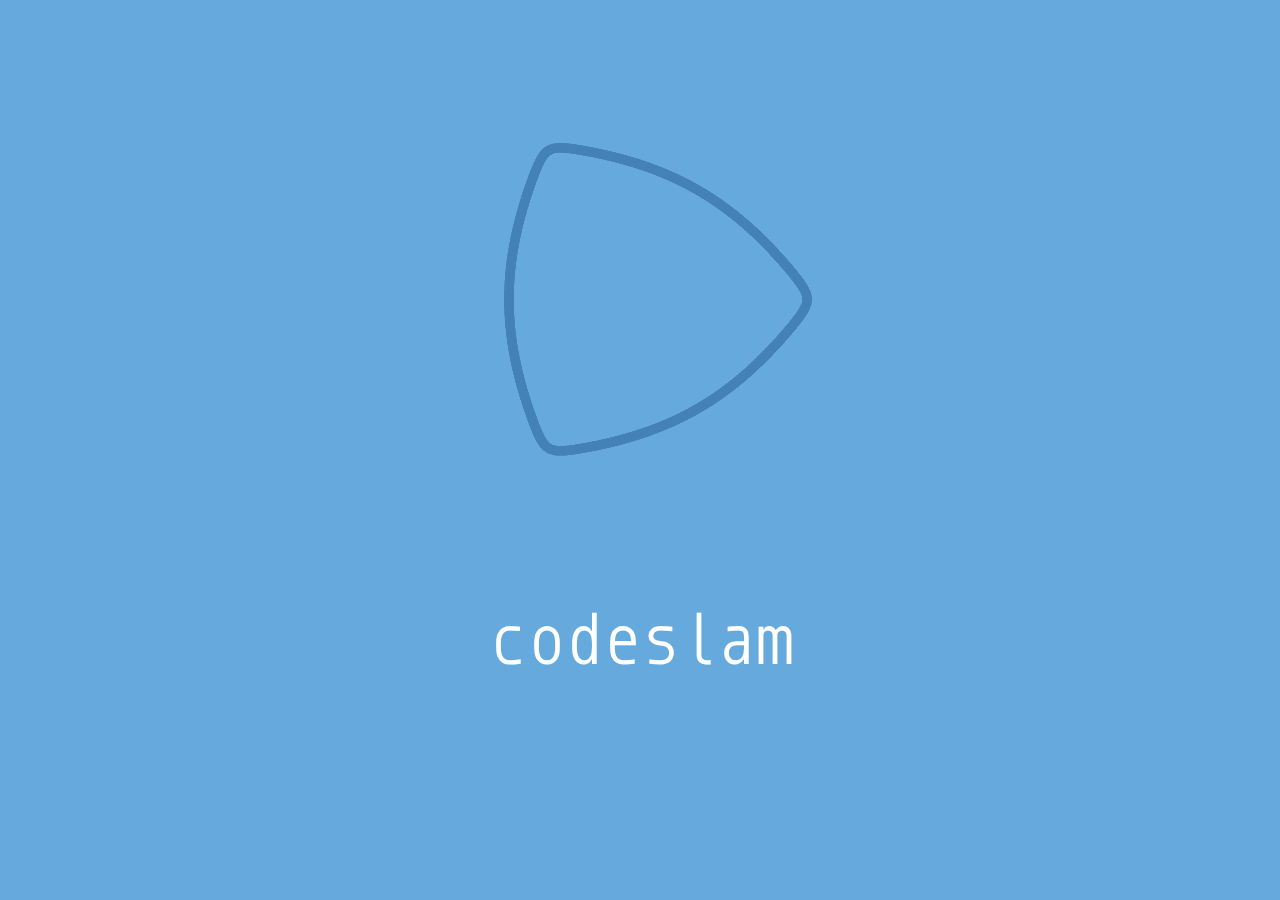
==== commit 07bf2925: "theme color" ====
--- a/index.html
+++ b/index.html
@@ -9,7 +9,7 @@
 <html lang="en">
 
 <head>
-
+  <meta name="theme-color" content="#6AD">
     <meta charset="utf-8">
     <meta http-equiv="X-UA-Compatible" content="IE=edge">
     <meta name="viewport" content="width=device-width,initial-scale=1">
@@ -71,7 +71,7 @@
   <div class="row">
     <div class="col-md-12 text-center">
       <a href="play.html">
-        <img src="img/logo2.png">
+        <img style="max-width:100%" src="img/logo2.png">
       </a>
       <h1 class="brand-heading">codeslam</h1>
     </div>
--- a/css/grayscale.css
+++ b/css/grayscale.css
@@ -276,7 +276,7 @@
 }
 
 .brand-heading {
-    font-size: 800%;
+    font-size: 400%;
     font-weight:400;
     margin:10px 0px;
 }
